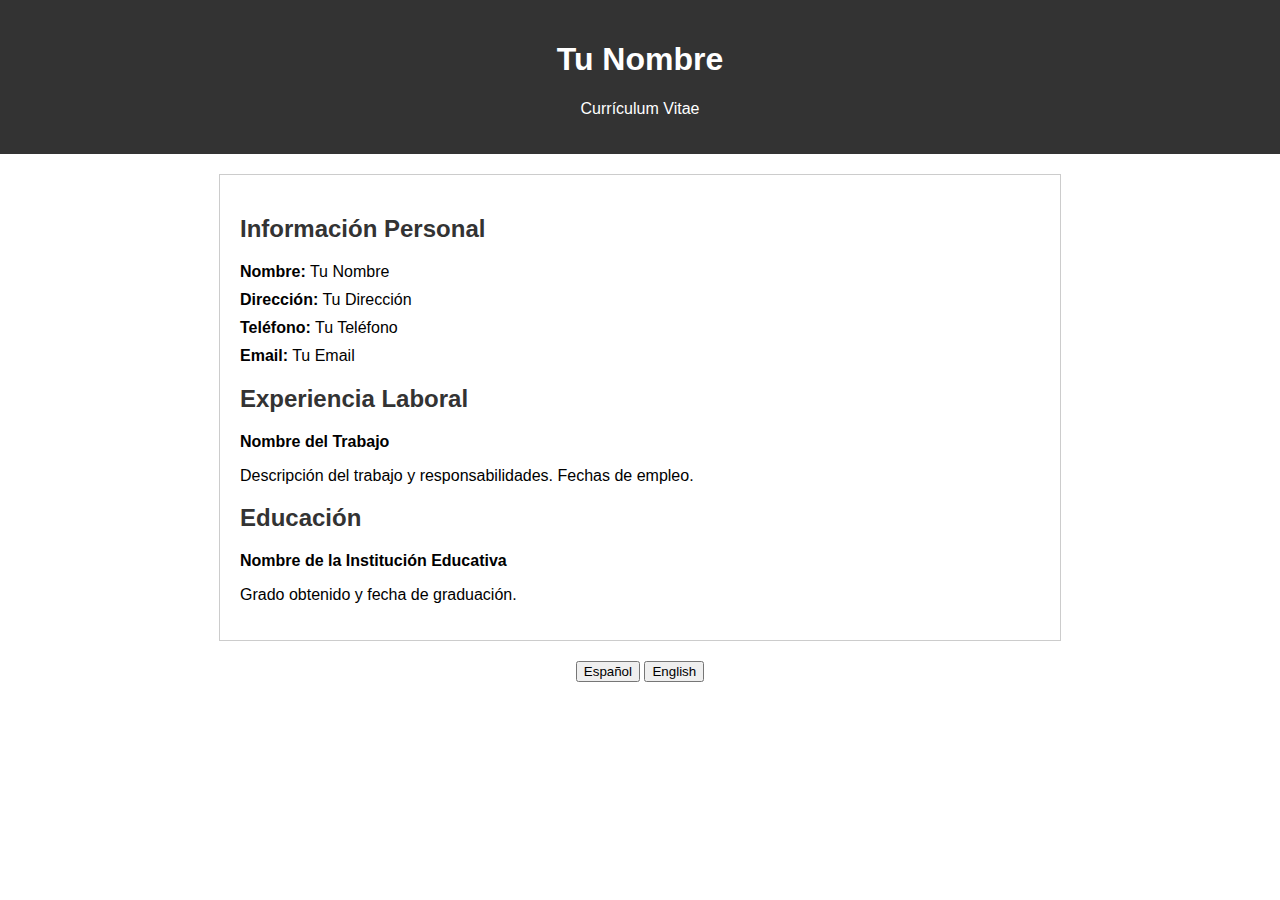
==== index.html @ f9f74536 "Update index.html" ====
<!DOCTYPE html>
<html lang="es">

<head>
  <meta charset="UTF-8">
  <meta name="viewport" content="width=device-width, initial-scale=1.0">
  <title>Tu Nombre - Currículum</title>
  <style>
    body {
      font-family: Arial, sans-serif;
      margin: 0;
      padding: 0;
    }

    header {
      background-color: #333;
      color: #fff;
      text-align: center;
      padding: 20px;
    }

    section {
      max-width: 800px;
      margin: 20px auto;
      padding: 20px;
      border: 1px solid #ccc;
    }

    h2 {
      color: #333;
    }

    ul {
      list-style-type: none;
      padding: 0;
    }

    li {
      margin-bottom: 10px;
    }

    .language-toggle {
      text-align: center;
      margin-top: 20px;
    }

    .english {
      display: none;
    }

    .english h2 {
      color: #333;
    }
  </style>
</head>

<body>

  <header>
    <h1>Tu Nombre</h1>
    <p>Currículum Vitae</p>
  </header>

  <section class="espanol">
    <h2>Información Personal</h2>
    <ul>
      <li><strong>Nombre:</strong> Tu Nombre</li>
      <li><strong>Dirección:</strong> Tu Dirección</li>
      <li><strong>Teléfono:</strong> Tu Teléfono</li>
      <li><strong>Email:</strong> Tu Email</li>
    </ul>

    <h2>Experiencia Laboral</h2>
    <ul>
      <li>
        <strong>Nombre del Trabajo</strong>
        <p>Descripción del trabajo y responsabilidades. Fechas de empleo.</p>
      </li>
      <!-- Agrega más experiencias laborales si es necesario -->
    </ul>

    <h2>Educación</h2>
    <ul>
      <li>
        <strong>Nombre de la Institución Educativa</strong>
        <p>Grado obtenido y fecha de graduación.</p>
      </li>
      <!-- Agrega más experiencias educativas si es necesario -->
    </ul>
  </section>

  <section class="english">
    <h2>Personal Information</h2>
    <ul>
      <li><strong>Name:</strong> Your Name</li>
      <li><strong>Address:</strong> Your Address</li>
      <li><strong>Phone:</strong> Your Phone</li>
      <li><strong>Email:</strong> Your Email</li>
    </ul>

    <h2>Work Experience</h2>
    <ul>
      <li>
        <strong>Job Title</strong>
        <p>Job description and responsibilities. Employment dates.</p>
      </li>
      <!-- Add more work experiences if needed -->
    </ul>

    <h2>Education</h2>
    <ul>
      <li>
        <strong>Educational Institution Name</strong>
        <p>Degree obtained and graduation date.</p>
      </li>
      <!-- Add more educational experiences if needed -->
    </ul>
  </section>

  <div class="language-toggle">
    <button onclick="toggleLanguage('espanol')">Español</button>
    <button onclick="toggleLanguage('english')">English</button>
  </div>

  <script>
    function toggleLanguage(language) {
      if (language === 'espanol') {
        document.querySelector('.espanol').style.display = 'block';
        document.querySelector('.english').style.display = 'none';
      } else {
        document.querySelector('.espanol').style.display = 'none';
        document.querySelector('.english').style.display = 'block';
      }
    }
  </script>

</body>

</html>
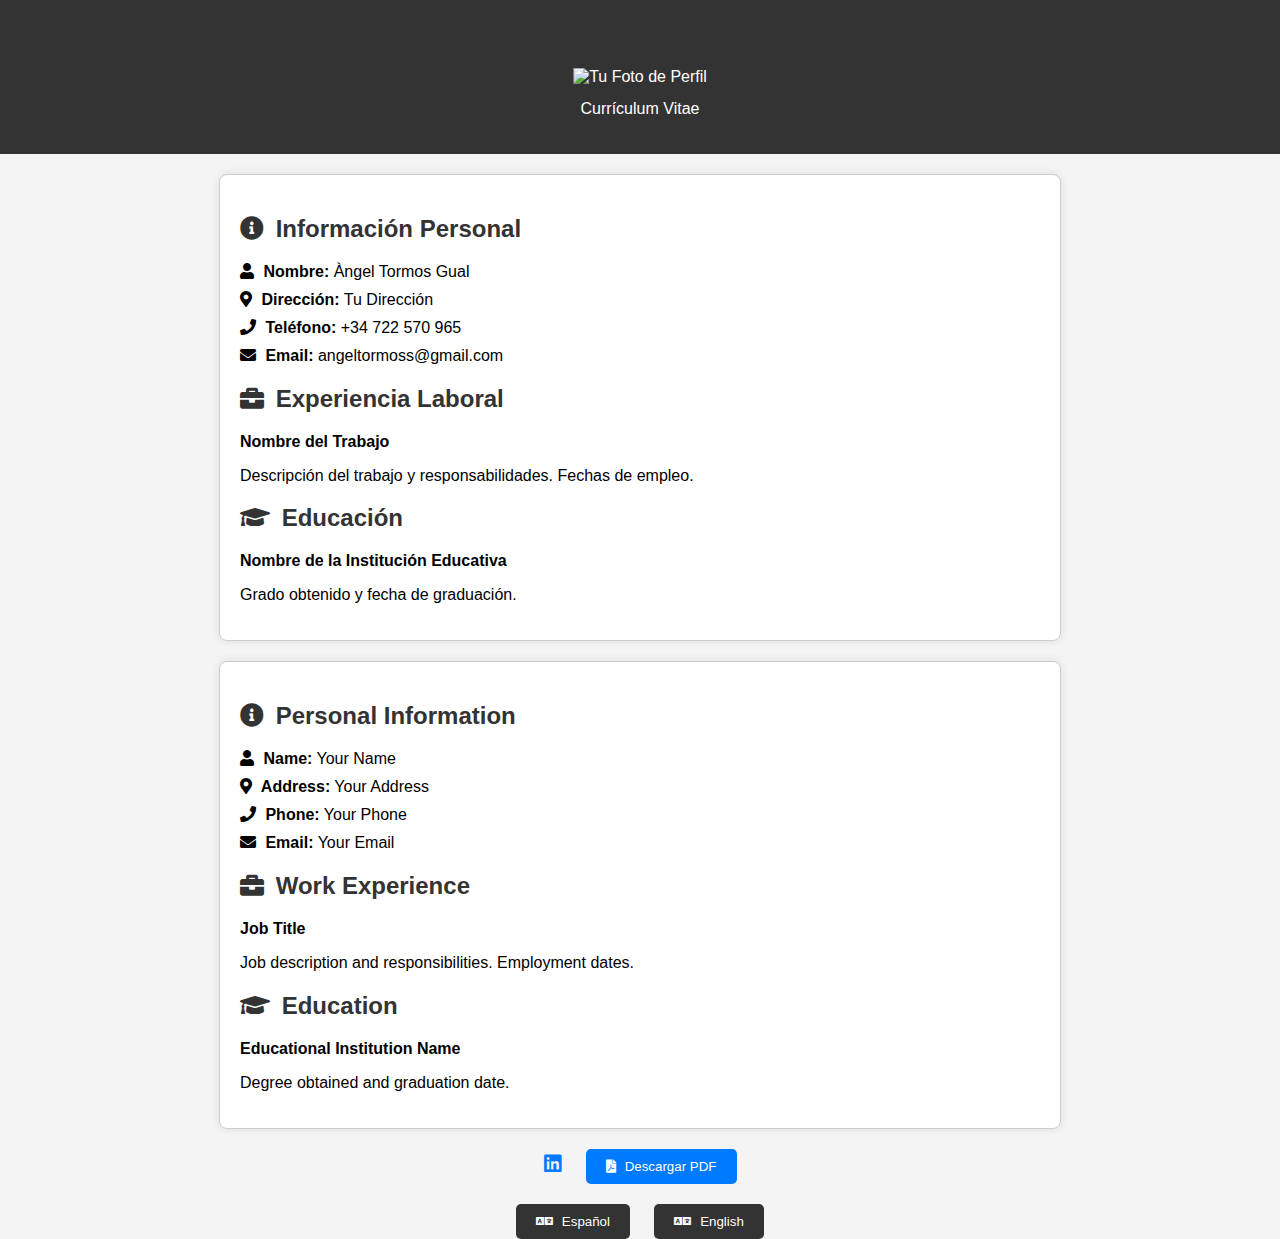
==== commit c140f112: "Update index.html" ====
--- a/index.html
+++ b/index.html
@@ -4,12 +4,14 @@
 <head>
   <meta charset="UTF-8">
   <meta name="viewport" content="width=device-width, initial-scale=1.0">
-  <title>Tu Nombre - Currículum</title>
+  <title>Àngel Tormos - CV</title>
+  <link rel="stylesheet" href="https://cdnjs.cloudflare.com/ajax/libs/font-awesome/5.15.3/css/all.min.css">
   <style>
     body {
-      font-family: Arial, sans-serif;
+      font-family: 'Arial', sans-serif;
       margin: 0;
       padding: 0;
+      background-color: #f4f4f4;
     }
 
     header {
@@ -17,6 +19,16 @@
       color: #fff;
       text-align: center;
       padding: 20px;
+      position: relative;
+    }
+
+    .profile-image {
+      position: absolute;
+      top: 50%;
+      left: 50%;
+      transform: translate(-50%, -50%);
+      border-radius: 50%;
+      max-width: 150px;
     }
 
     section {
@@ -24,9 +36,12 @@
       margin: 20px auto;
       padding: 20px;
       border: 1px solid #ccc;
-    }
-
-    h2 {
+      background-color: #fff;
+      box-shadow: 0 0 10px rgba(0, 0, 0, 0.1);
+      border-radius: 8px;
+    }
+
+    h1, h2 {
       color: #333;
     }
 
@@ -44,12 +59,45 @@
       margin-top: 20px;
     }
 
-    .english {
-      display: none;
-    }
-
-    .english h2 {
-      color: #333;
+    button {
+      background-color: #333;
+      color: #fff;
+      border: none;
+      padding: 10px 20px;
+      cursor: pointer;
+      border-radius: 5px;
+      margin: 0 10px;
+    }
+
+    button:hover {
+      background-color: #555;
+    }
+
+    .social-buttons {
+      text-align: center;
+      margin-top: 20px;
+    }
+
+    .social-buttons a {
+      display: inline-block;
+      margin: 0 10px;
+      color: #007BFF; /* Cambiado a azul para Linkedin */
+      text-decoration: none;
+      font-size: 20px;
+    }
+
+    .pdf-button {
+      background-color: #007BFF;
+    }
+
+    @media screen and (max-width: 600px) {
+      section {
+        padding: 10px;
+      }
+    }
+
+    .fa {
+      margin-right: 5px;
     }
   </style>
 </head>
@@ -57,20 +105,23 @@
 <body>
 
   <header>
-    <h1>Tu Nombre</h1>
+    <h1>Àngel Tormos Gual</h1>
     <p>Currículum Vitae</p>
+    <div class="profile-image">
+      <img src="ruta_de_tu_imagen.jpg" alt="Tu Foto de Perfil">
+    </div>
   </header>
 
   <section class="espanol">
-    <h2>Información Personal</h2>
-    <ul>
-      <li><strong>Nombre:</strong> Tu Nombre</li>
-      <li><strong>Dirección:</strong> Tu Dirección</li>
-      <li><strong>Teléfono:</strong> Tu Teléfono</li>
-      <li><strong>Email:</strong> Tu Email</li>
-    </ul>
-
-    <h2>Experiencia Laboral</h2>
+    <h2><i class="fa fa-info-circle"></i> Información Personal</h2>
+    <ul>
+      <li><strong><i class="fa fa-user"></i> Nombre:</strong> Àngel Tormos Gual</Table></li>
+      <li><strong><i class="fa fa-map-marker-alt"></i> Dirección:</strong> Tu Dirección</li>
+      <li><strong><i class="fa fa-phone"></i> Teléfono:</strong> +34 722 570 965</li>
+      <li><strong><i class="fa fa-envelope"></i> Email:</strong> angeltormoss@gmail.com</li>
+    </ul>
+
+    <h2><i class="fa fa-briefcase"></i> Experiencia Laboral</h2>
     <ul>
       <li>
         <strong>Nombre del Trabajo</strong>
@@ -79,7 +130,7 @@
       <!-- Agrega más experiencias laborales si es necesario -->
     </ul>
 
-    <h2>Educación</h2>
+    <h2><i class="fa fa-graduation-cap"></i> Educación</h2>
     <ul>
       <li>
         <strong>Nombre de la Institución Educativa</strong>
@@ -90,15 +141,15 @@
   </section>
 
   <section class="english">
-    <h2>Personal Information</h2>
-    <ul>
-      <li><strong>Name:</strong> Your Name</li>
-      <li><strong>Address:</strong> Your Address</li>
-      <li><strong>Phone:</strong> Your Phone</li>
-      <li><strong>Email:</strong> Your Email</li>
-    </ul>
-
-    <h2>Work Experience</h2>
+    <h2><i class="fa fa-info-circle"></i> Personal Information</h2>
+    <ul>
+      <li><strong><i class="fa fa-user"></i> Name:</strong> Your Name</li>
+      <li><strong><i class="fa fa-map-marker-alt"></i> Address:</strong> Your Address</li>
+      <li><strong><i class="fa fa-phone"></i> Phone:</strong> Your Phone</li>
+      <li><strong><i class="fa fa-envelope"></i> Email:</strong> Your Email</li>
+    </ul>
+
+    <h2><i class="fa fa-briefcase"></i> Work Experience</h2>
     <ul>
       <li>
         <strong>Job Title</strong>
@@ -107,7 +158,7 @@
       <!-- Add more work experiences if needed -->
     </ul>
 
-    <h2>Education</h2>
+    <h2><i class="fa fa-graduation-cap"></i> Education</h2>
     <ul>
       <li>
         <strong>Educational Institution Name</strong>
@@ -117,11 +168,17 @@
     </ul>
   </section>
 
+  <div class="social-buttons">
+    <a href="https://www.linkedin.com/in/tu_nombre" target="_blank"><i class="fab fa-linkedin"></i></a>
+    <button onclick="downloadPDF()" class="pdf-button"><i class="fa fa-file-pdf"></i> Descargar PDF</button>
+  </div>
+
   <div class="language-toggle">
-    <button onclick="toggleLanguage('espanol')">Español</button>
-    <button onclick="toggleLanguage('english')">English</button>
+    <button onclick="toggleLanguage('espanol')"><i class="fa fa-language"></i> Español</button>
+    <button onclick="toggleLanguage('english')"><i class="fa fa-language"></i> English</button>
   </div>
 
+  <script src="https://cdnjs.cloudflare.com/ajax/libs/jspdf/2.4.0/jspdf.umd.min.js"></script>
   <script>
     function toggleLanguage(language) {
       if (language === 'espanol') {
@@ -132,6 +189,12 @@
         document.querySelector('.english').style.display = 'block';
       }
     }
+
+    function downloadPDF() {
+      const pdf = new jsPDF();
+      pdf.text(20, 20, document.querySelector('html').outerHTML);
+      pdf.save('TuNombre_Curriculum.pdf');
+    }
   </script>
 
 </body>
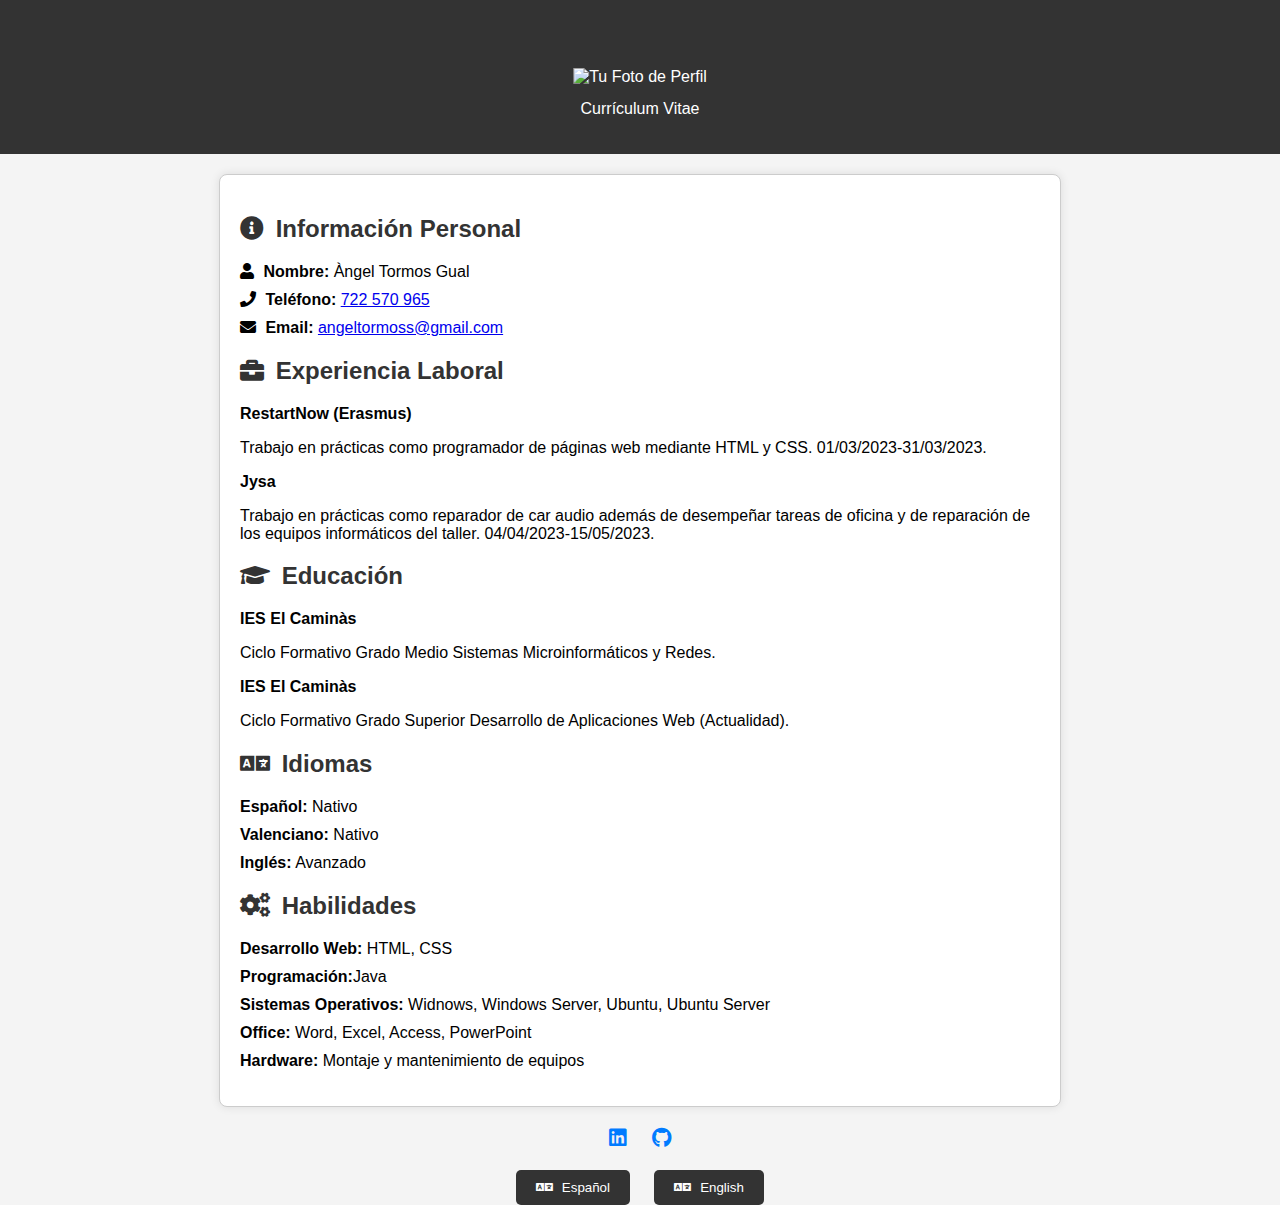
==== commit cd1a1899: "Update index.html" ====
--- a/index.html
+++ b/index.html
@@ -90,6 +90,10 @@
       background-color: #007BFF;
     }
 
+    .github-button {
+      background-color: #333;
+    }
+
     @media screen and (max-width: 600px) {
       section {
         padding: 10px;
@@ -115,47 +119,71 @@
   <section class="espanol">
     <h2><i class="fa fa-info-circle"></i> Información Personal</h2>
     <ul>
-      <li><strong><i class="fa fa-user"></i> Nombre:</strong> Àngel Tormos Gual</Table></li>
-      <li><strong><i class="fa fa-map-marker-alt"></i> Dirección:</strong> Tu Dirección</li>
-      <li><strong><i class="fa fa-phone"></i> Teléfono:</strong> +34 722 570 965</li>
-      <li><strong><i class="fa fa-envelope"></i> Email:</strong> angeltormoss@gmail.com</li>
+      <li><strong><i class="fa fa-user"></i> Nombre:</strong> Àngel Tormos Gual</li>
+      <li><strong><i class="fa fa-phone"></i> Teléfono:</strong> <a href="tel:+34722570965">722 570 965</a></li>
+      <li><strong><i class="fa fa-envelope"></i> Email:</strong> <a href="mailto:angeltormoss@gmail.com?subject=&body=" target="_blank">angeltormoss@gmail.com</a></li>
     </ul>
 
     <h2><i class="fa fa-briefcase"></i> Experiencia Laboral</h2>
     <ul>
       <li>
-        <strong>Nombre del Trabajo</strong>
-        <p>Descripción del trabajo y responsabilidades. Fechas de empleo.</p>
-      </li>
-      <!-- Agrega más experiencias laborales si es necesario -->
+        <strong>RestartNow (Erasmus)</strong>
+        <p>Trabajo en prácticas como programador de páginas web mediante HTML y CSS. 01/03/2023-31/03/2023.</p>
+      </li>
+      <li>
+        <strong>Jysa</strong>
+        <p>Trabajo en prácticas como reparador de car audio además de desempeñar tareas de oficina y de reparación de los equipos informáticos del taller. 04/04/2023-15/05/2023.</p>
+      </li>
     </ul>
 
     <h2><i class="fa fa-graduation-cap"></i> Educación</h2>
     <ul>
       <li>
-        <strong>Nombre de la Institución Educativa</strong>
-        <p>Grado obtenido y fecha de graduación.</p>
-      </li>
-      <!-- Agrega más experiencias educativas si es necesario -->
-    </ul>
+        <strong>IES El Caminàs</strong>
+        <p>Ciclo Formativo Grado Medio Sistemas Microinformáticos y Redes.</p>
+      </li>
+      <li>
+        <strong>IES El Caminàs</strong>
+        <p>Ciclo Formativo Grado Superior Desarrollo de Aplicaciones Web (Actualidad).</p>
+      </li>
+    </ul>
+
+    <h2><i class="fa fa-language"></i> Idiomas</h2>
+    <ul>
+      <li><strong>Español:</strong> Nativo</li>
+      <li><strong>Valenciano:</strong> Nativo</li>
+      <li><strong>Inglés:</strong> Avanzado</li>
+    </ul>
+
+    <h2><i class="fa fa-cogs"></i> Habilidades</h2>
+    <ul>
+      <li><strong>Desarrollo Web:</strong> HTML, CSS</li>
+      <li><strong>Programación:</strong>Java</li>
+      <li><strong>Sistemas Operativos:</strong> Widnows, Windows Server, Ubuntu, Ubuntu Server</li>
+      <li><strong>Office:</strong> Word, Excel, Access, PowerPoint</li>
+      <li><strong>Hardware:</strong> Montaje y mantenimiento de equipos</li>
+    </ul>
+
   </section>
 
-  <section class="english">
+  <section class="english" style="display: none;">
     <h2><i class="fa fa-info-circle"></i> Personal Information</h2>
     <ul>
-      <li><strong><i class="fa fa-user"></i> Name:</strong> Your Name</li>
-      <li><strong><i class="fa fa-map-marker-alt"></i> Address:</strong> Your Address</li>
-      <li><strong><i class="fa fa-phone"></i> Phone:</strong> Your Phone</li>
-      <li><strong><i class="fa fa-envelope"></i> Email:</strong> Your Email</li>
+      <li><strong><i class="fa fa-user"></i> Name:</strong> Àngel Tormos Gual</li>
+      <li><strong><i class="fa fa-phone"></i> Phone:</strong> <a href="tel:+34722570965">722 570 965</a></li>
+      <li><strong><i class="fa fa-envelope"></i> Email:</strong> <a href="mailto:angeltormoss@gmail.com?subject=&body=" target="_blank">angeltormoss@gmail.com</a></li>
     </ul>
 
     <h2><i class="fa fa-briefcase"></i> Work Experience</h2>
     <ul>
       <li>
-        <strong>Job Title</strong>
-        <p>Job description and responsibilities. Employment dates.</p>
-      </li>
-      <!-- Add more work experiences if needed -->
+        <strong>RestartNow (Erasmus)</strong>
+        <p>Internship as a web developer using HTML and CSS. 01/03/2023-31/03/2023.</p>
+      </li>
+      <li>
+        <strong>Jysa</strong>
+        <p>Internship as a car audio repairer in addition to performing office and repair work on the workshop's computer equipment. 04/04/2023-15/05/2023.</p>
+      </li>
     </ul>
 
     <h2><i class="fa fa-graduation-cap"></i> Education</h2>
@@ -166,12 +194,31 @@
       </li>
       <!-- Add more educational experiences if needed -->
     </ul>
+
+    <h2><i class="fa fa-language"></i> Languages</h2>
+    <ul>
+      <li><strong>Spanish:</strong> Native</li>
+      <li><strong>Valencian:</strong> Native</li>
+      <li><strong>English:</strong> Advanced</li>
+    </ul>
+
+    <h2><i class="fa fa-cogs"></i> Skills</h2>
+    <ul>
+        <li><strong>Web Development:</strong> HTML, CSS</li>
+        <li><strong>Programming:</strong> Java</li>
+        <li><strong>Operating Systems:</strong> Windows, Windows Server, Ubuntu, Ubuntu Server</li>
+        <li><strong>Office:</strong> Word, Excel, Access, PowerPoint</li>
+        <li><strong>Hardware:</strong> Assembly and maintenance of equipment</li>
+    </ul>
+
   </section>
 
   <div class="social-buttons">
-    <a href="https://www.linkedin.com/in/tu_nombre" target="_blank"><i class="fab fa-linkedin"></i></a>
-    <button onclick="downloadPDF()" class="pdf-button"><i class="fa fa-file-pdf"></i> Descargar PDF</button>
+    <a href="https://www.linkedin.com/public-profile/settings?trk=d_flagship3_profile_self_view_public_profile" target="_blank"><i class="fab fa-linkedin"></i></a>
+    <a href="https://github.com/TormosAngel" target="_blank"><i class="fab fa-github"></i></a>
   </div>
+
+
 
   <div class="language-toggle">
     <button onclick="toggleLanguage('espanol')"><i class="fa fa-language"></i> Español</button>
@@ -189,12 +236,6 @@
         document.querySelector('.english').style.display = 'block';
       }
     }
-
-    function downloadPDF() {
-      const pdf = new jsPDF();
-      pdf.text(20, 20, document.querySelector('html').outerHTML);
-      pdf.save('TuNombre_Curriculum.pdf');
-    }
   </script>
 
 </body>
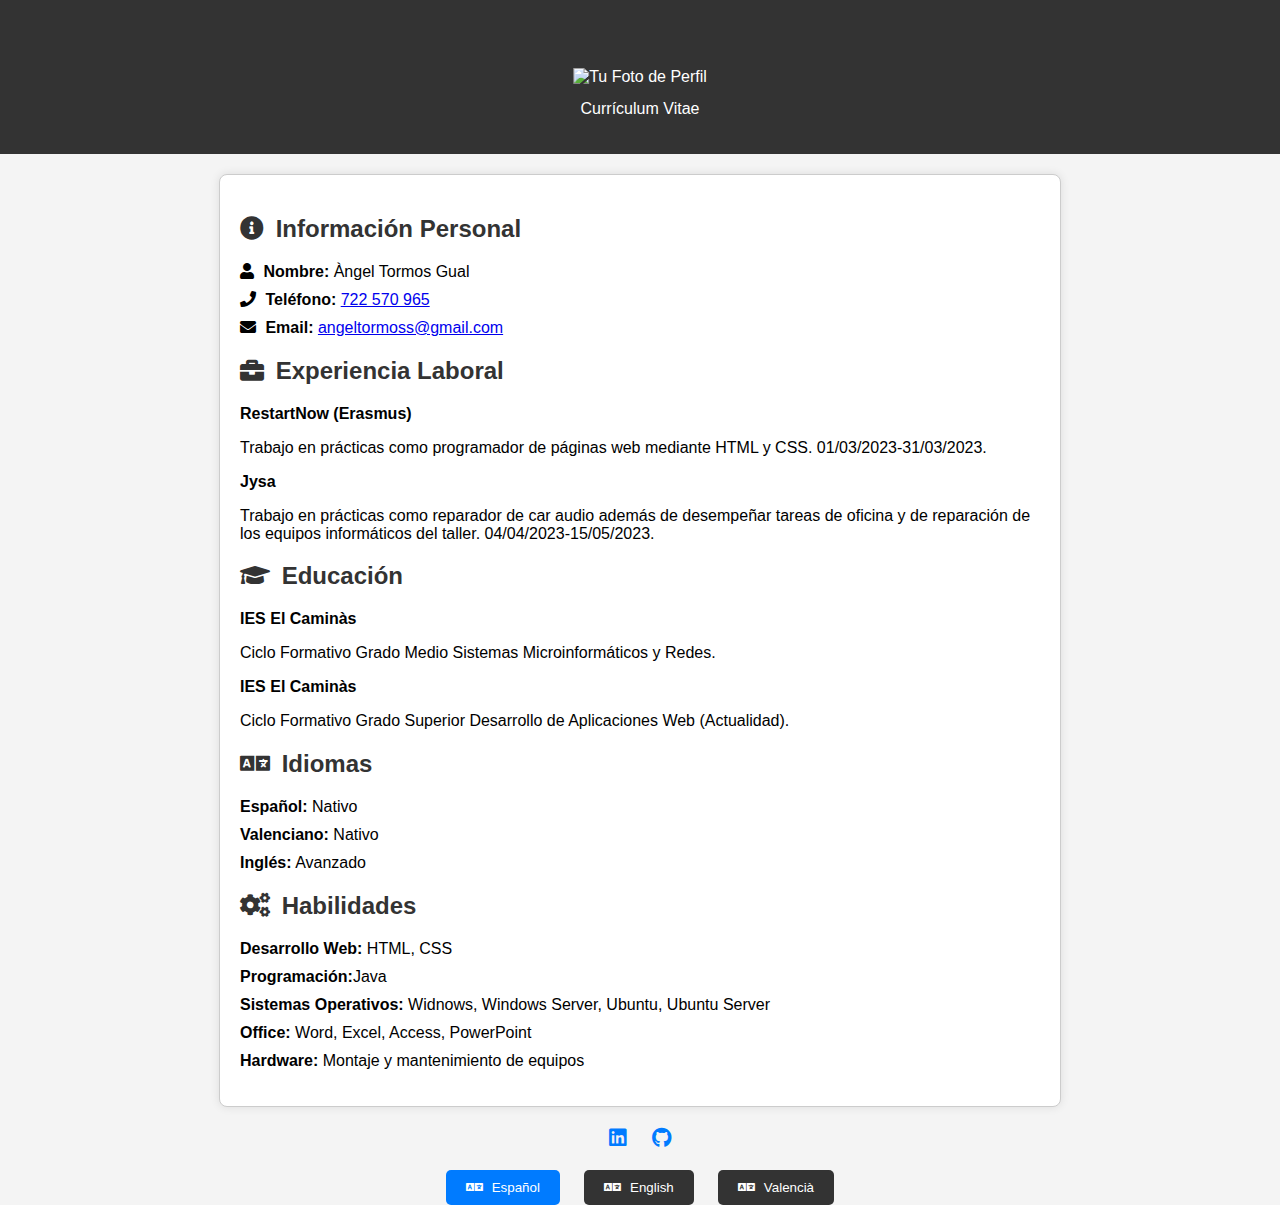
==== commit 0cbce586: "Update index.html" ====
--- a/index.html
+++ b/index.html
@@ -69,6 +69,11 @@
       margin: 0 10px;
     }
 
+    .active-button {
+      background-color: #007BFF;
+      color: #fff;
+    }
+
     button:hover {
       background-color: #555;
     }
@@ -81,13 +86,9 @@
     .social-buttons a {
       display: inline-block;
       margin: 0 10px;
-      color: #007BFF; /* Cambiado a azul para Linkedin */
+      color: #007BFF;
       text-decoration: none;
       font-size: 20px;
-    }
-
-    .pdf-button {
-      background-color: #007BFF;
     }
 
     .github-button {
@@ -189,10 +190,13 @@
     <h2><i class="fa fa-graduation-cap"></i> Education</h2>
     <ul>
       <li>
-        <strong>Educational Institution Name</strong>
-        <p>Degree obtained and graduation date.</p>
-      </li>
-      <!-- Add more educational experiences if needed -->
+        <strong>IES El Caminàs</strong>
+        <p>Vocational Training Middle Grade in Microcomputer Systems and Networks.</p>
+      </li>
+      <li>
+        <strong>IES El Caminàs</strong>
+        <p>Vocational Training Higher Grade in Web Application Development (Current).</p>
+      </li>
     </ul>
 
     <h2><i class="fa fa-language"></i> Languages</h2>
@@ -213,30 +217,87 @@
 
   </section>
 
+    <section class="valencià" style="display: none;">
+    <h2><i class="fa fa-info-circle"></i> Personal Information</h2>
+    <ul>
+      <li><strong><i class="fa fa-user"></i> Name:</strong> Àngel Tormos Gual</li>
+      <li><strong><i class="fa fa-phone"></i> Phone:</strong> <a href="tel:+34722570965">722 570 965</a></li>
+      <li><strong><i class="fa fa-envelope"></i> Email:</strong> <a href="mailto:angeltormoss@gmail.com?subject=&body=" target="_blank">angeltormoss@gmail.com</a></li>
+    </ul>
+
+    <h2><i class="fa fa-briefcase"></i> Work Experience</h2>
+    <ul>
+      <li>
+        <strong>RestartNow (Erasmus)</strong>
+        <p>Internship as a web developer using HTML and CSS. 01/03/2023-31/03/2023.</p>
+      </li>
+      <li>
+        <strong>Jysa</strong>
+        <p>Internship as a car audio repairer in addition to performing office and repair work on the workshop's computer equipment. 04/04/2023-15/05/2023.</p>
+      </li>
+    </ul>
+
+    <h2><i class="fa fa-graduation-cap"></i> Education</h2>
+    <ul>
+      <li>
+        <strong>IES El Caminàs</strong>
+        <p>Vocational Training Middle Grade in Microcomputer Systems and Networks.</p>
+      </li>
+      <li>
+        <strong>IES El Caminàs</strong>
+        <p>Vocational Training Higher Grade in Web Application Development (Current).</p>
+      </li>
+    </ul>
+
+    <h2><i class="fa fa-language"></i> Languages</h2>
+    <ul>
+      <li><strong>Spanish:</strong> Native</li>
+      <li><strong>Valencian:</strong> Native</li>
+      <li><strong>English:</strong> Advanced</li>
+    </ul>
+
+    <h2><i class="fa fa-cogs"></i> Skills</h2>
+    <ul>
+        <li><strong>Web Development:</strong> HTML, CSS</li>
+        <li><strong>Programming:</strong> Java</li>
+        <li><strong>Operating Systems:</strong> Windows, Windows Server, Ubuntu, Ubuntu Server</li>
+        <li><strong>Office:</strong> Word, Excel, Access, PowerPoint</li>
+        <li><strong>Hardware:</strong> Assembly and maintenance of equipment</li>
+    </ul>
+
+  </section>
+
+  
+
   <div class="social-buttons">
     <a href="https://www.linkedin.com/public-profile/settings?trk=d_flagship3_profile_self_view_public_profile" target="_blank"><i class="fab fa-linkedin"></i></a>
     <a href="https://github.com/TormosAngel" target="_blank"><i class="fab fa-github"></i></a>
   </div>
 
-
-
   <div class="language-toggle">
-    <button onclick="toggleLanguage('espanol')"><i class="fa fa-language"></i> Español</button>
-    <button onclick="toggleLanguage('english')"><i class="fa fa-language"></i> English</button>
+    <button class="espanol-button active-button" onclick="toggleLanguage('espanol')"><i class="fa fa-language"></i> Español</button>
+    <button class="english-button" onclick="toggleLanguage('english')"><i class="fa fa-language"></i> English</button>
+    <button class="valencià-button" onclick="toggleLanguage('english')"><i class="fa fa-language"></i> Valencià</button>
   </div>
 
-  <script src="https://cdnjs.cloudflare.com/ajax/libs/jspdf/2.4.0/jspdf.umd.min.js"></script>
-  <script>
-    function toggleLanguage(language) {
-      if (language === 'espanol') {
-        document.querySelector('.espanol').style.display = 'block';
-        document.querySelector('.english').style.display = 'none';
-      } else {
-        document.querySelector('.espanol').style.display = 'none';
-        document.querySelector('.english').style.display = 'block';
-      }
-    }
-  </script>
+<script>
+  function toggleLanguage(language) {
+    if (language === 'espanol') {
+      document.querySelector('.espanol').style.display = 'block';
+      document.querySelector('.english').style.display = 'none';
+      document.querySelector('.valenciano').style.display = 'none';
+    } else if (language === 'english') {
+      document.querySelector('.espanol').style.display = 'none';
+      document.querySelector('.english').style.display = 'block';
+      document.querySelector('.valenciano').style.display = 'none';
+    } else {
+      document.querySelector('.espanol').style.display = 'none';
+      document.querySelector('.english').style.display = 'none';
+      document.querySelector('.valenciano').style.display = 'block';
+    }
+  }
+</script>
+
 
 </body>
 
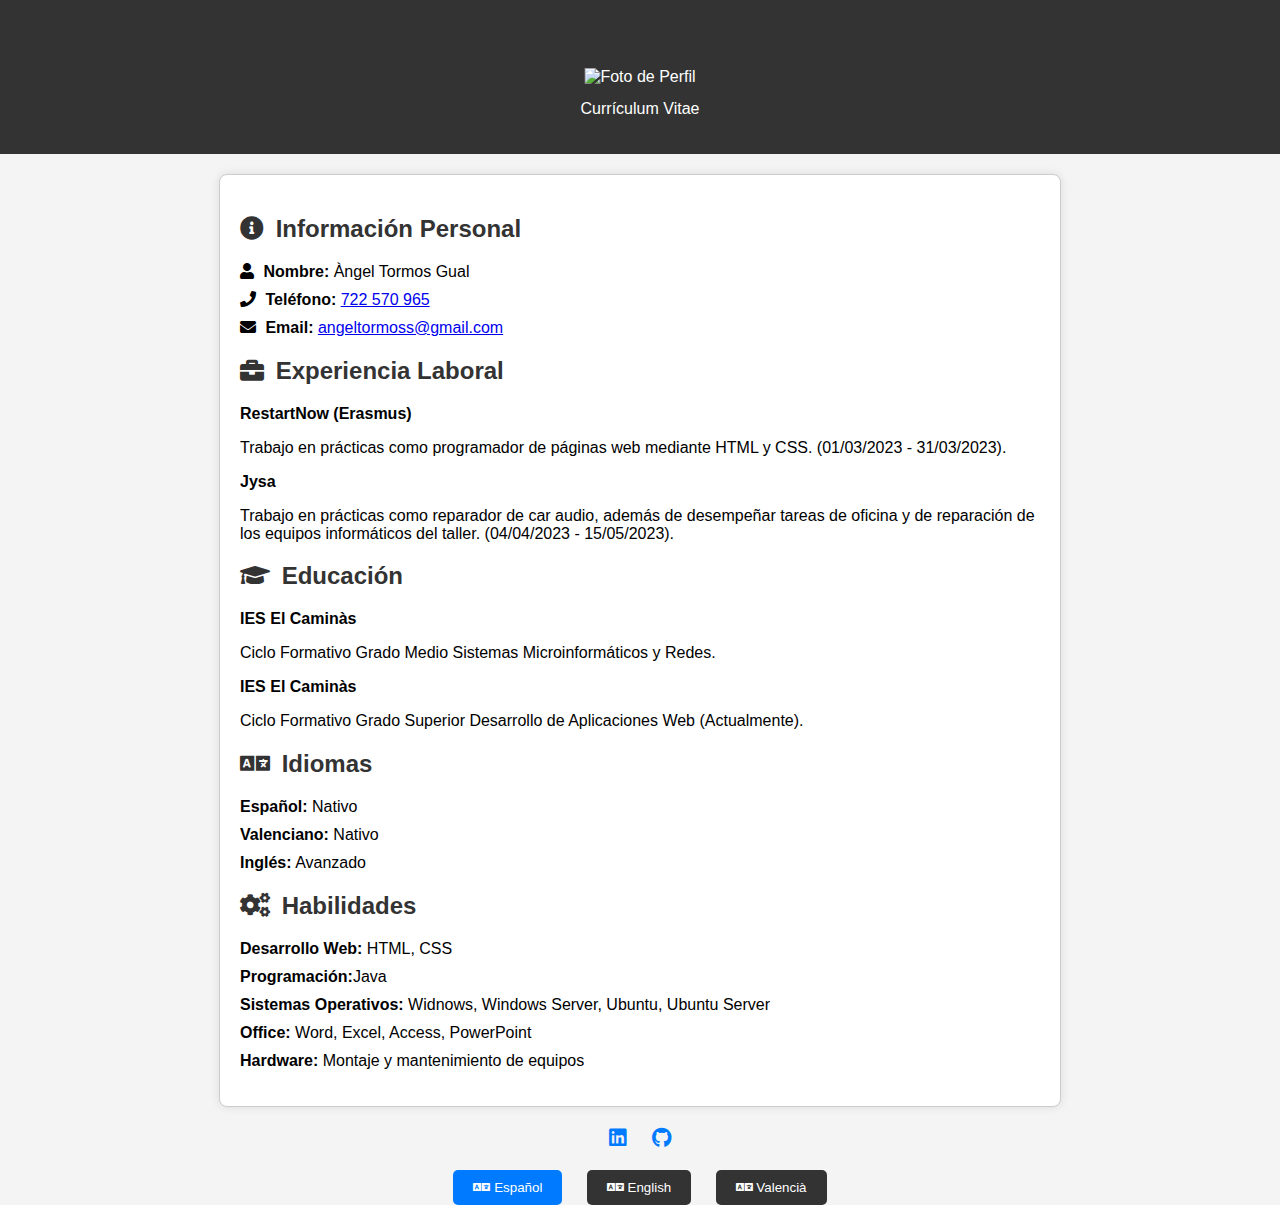
==== commit 0be04d4c: "Update index.html" ====
--- a/index.html
+++ b/index.html
@@ -2,11 +2,13 @@
 <html lang="es">
 
 <head>
-  <meta charset="UTF-8">
-  <meta name="viewport" content="width=device-width, initial-scale=1.0">
-  <title>Àngel Tormos - CV</title>
-  <link rel="stylesheet" href="https://cdnjs.cloudflare.com/ajax/libs/font-awesome/5.15.3/css/all.min.css">
-  <style>
+    <meta charset="UTF-8">
+    <meta name="viewport" content="width=device-width, initial-scale=1.0">
+    <title>Àngel Tormos - CV</title>
+    <link rel="stylesheet" href="https://cdnjs.cloudflare.com/ajax/libs/font-awesome/5.15.3/css/all.min.css">
+    <link rel="icon" href="favicon.png" type="image/x-icon">
+    <link rel="shortcut icon" href="favicon.png" type="image/x-icon">
+    <style>
     body {
       font-family: 'Arial', sans-serif;
       margin: 0;
@@ -113,7 +115,7 @@
     <h1>Àngel Tormos Gual</h1>
     <p>Currículum Vitae</p>
     <div class="profile-image">
-      <img src="ruta_de_tu_imagen.jpg" alt="Tu Foto de Perfil">
+      <img src="ruta_de_tu_imagen.jpg" alt="Foto de Perfil">
     </div>
   </header>
 
@@ -129,11 +131,11 @@
     <ul>
       <li>
         <strong>RestartNow (Erasmus)</strong>
-        <p>Trabajo en prácticas como programador de páginas web mediante HTML y CSS. 01/03/2023-31/03/2023.</p>
+        <p>Trabajo en prácticas como programador de páginas web mediante HTML y CSS. (01/03/2023 - 31/03/2023).</p>
       </li>
       <li>
         <strong>Jysa</strong>
-        <p>Trabajo en prácticas como reparador de car audio además de desempeñar tareas de oficina y de reparación de los equipos informáticos del taller. 04/04/2023-15/05/2023.</p>
+        <p>Trabajo en prácticas como reparador de car audio, además de desempeñar tareas de oficina y de reparación de los equipos informáticos del taller. (04/04/2023 - 15/05/2023).</p>
       </li>
     </ul>
 
@@ -145,7 +147,7 @@
       </li>
       <li>
         <strong>IES El Caminàs</strong>
-        <p>Ciclo Formativo Grado Superior Desarrollo de Aplicaciones Web (Actualidad).</p>
+        <p>Ciclo Formativo Grado Superior Desarrollo de Aplicaciones Web (Actualmente).</p>
       </li>
     </ul>
 
@@ -179,11 +181,11 @@
     <ul>
       <li>
         <strong>RestartNow (Erasmus)</strong>
-        <p>Internship as a web developer using HTML and CSS. 01/03/2023-31/03/2023.</p>
+        <p>Internship as a web developer using HTML and CSS. (01/03/2023 - 31/03/2023).</p>
       </li>
       <li>
         <strong>Jysa</strong>
-        <p>Internship as a car audio repairer in addition to performing office and repair work on the workshop's computer equipment. 04/04/2023-15/05/2023.</p>
+        <p>Internship as a car audio repairer, in addition to performing office and repair work on the workshop's computer equipment. (04/04/2023 - 15/05/2023).</p>
       </li>
     </ul>
 
@@ -195,7 +197,7 @@
       </li>
       <li>
         <strong>IES El Caminàs</strong>
-        <p>Vocational Training Higher Grade in Web Application Development (Current).</p>
+        <p>Vocational Training Higher Grade in Web Application Development (Currently).</p>
       </li>
     </ul>
 
@@ -217,86 +219,102 @@
 
   </section>
 
-    <section class="valencià" style="display: none;">
-    <h2><i class="fa fa-info-circle"></i> Personal Information</h2>
-    <ul>
-      <li><strong><i class="fa fa-user"></i> Name:</strong> Àngel Tormos Gual</li>
-      <li><strong><i class="fa fa-phone"></i> Phone:</strong> <a href="tel:+34722570965">722 570 965</a></li>
-      <li><strong><i class="fa fa-envelope"></i> Email:</strong> <a href="mailto:angeltormoss@gmail.com?subject=&body=" target="_blank">angeltormoss@gmail.com</a></li>
-    </ul>
-
-    <h2><i class="fa fa-briefcase"></i> Work Experience</h2>
-    <ul>
-      <li>
-        <strong>RestartNow (Erasmus)</strong>
-        <p>Internship as a web developer using HTML and CSS. 01/03/2023-31/03/2023.</p>
-      </li>
-      <li>
-        <strong>Jysa</strong>
-        <p>Internship as a car audio repairer in addition to performing office and repair work on the workshop's computer equipment. 04/04/2023-15/05/2023.</p>
-      </li>
-    </ul>
-
-    <h2><i class="fa fa-graduation-cap"></i> Education</h2>
-    <ul>
-      <li>
-        <strong>IES El Caminàs</strong>
-        <p>Vocational Training Middle Grade in Microcomputer Systems and Networks.</p>
-      </li>
-      <li>
-        <strong>IES El Caminàs</strong>
-        <p>Vocational Training Higher Grade in Web Application Development (Current).</p>
-      </li>
-    </ul>
-
-    <h2><i class="fa fa-language"></i> Languages</h2>
-    <ul>
-      <li><strong>Spanish:</strong> Native</li>
-      <li><strong>Valencian:</strong> Native</li>
-      <li><strong>English:</strong> Advanced</li>
-    </ul>
-
-    <h2><i class="fa fa-cogs"></i> Skills</h2>
-    <ul>
-        <li><strong>Web Development:</strong> HTML, CSS</li>
-        <li><strong>Programming:</strong> Java</li>
-        <li><strong>Operating Systems:</strong> Windows, Windows Server, Ubuntu, Ubuntu Server</li>
-        <li><strong>Office:</strong> Word, Excel, Access, PowerPoint</li>
-        <li><strong>Hardware:</strong> Assembly and maintenance of equipment</li>
-    </ul>
+    <section class="valenciano" style="display: none;">
+        <h2><i class="fa fa-info-circle"></i> Informació Personal</h2>
+        <ul>
+          <li><strong><i class="fa fa-user"></i> Nom:</strong> Àngel Tormos Gual</li>
+          <li><strong><i class="fa fa-phone"></i> Telèfon:</strong> <a href="tel:+34722570965">722 570 965</a></li>
+          <li><strong><i class="fa fa-envelope"></i> Correu electrònic:</strong> <a href="mailto:angeltormoss@gmail.com?subject=&body=" target="_blank">angeltormoss@gmail.com</a></li>
+        </ul>
+        
+        <h2><i class="fa fa-briefcase"></i> Experiència Laboral</h2>
+        <ul>
+          <li>
+            <strong>RestartNow (Erasmus)</strong>
+            <p>Pràctiques com a desenvolupador web utilitzant HTML i CSS. (01/03/2023 - 31/03/2023).</p>
+          </li>
+          <li>
+            <strong>Jysa</strong>
+            <p>Pràctiques com a reparador d'àudio per a cotxes, a més de realitzar tasques d'oficina i reparació d'equips informàtics del taller. (04/04/2023 - 15/05/2023).</p>
+          </li>
+        </ul>
+        
+        <h2><i class="fa fa-graduation-cap"></i> Educació</h2>
+        <ul>
+          <li>
+            <strong>IES El Caminàs</strong>
+            <p>Cicle Formatiu de Grau Mitjà en Sistemes Microinformàtics i Xarxes.</p>
+          </li>
+          <li>
+            <strong>IES El Caminàs</strong>
+            <p>Cicle Formatiu de Grau Superior en Desenvolupament d'Aplicacions Web (Actualment).</p>
+          </li>
+        </ul>
+        
+        <h2><i class="fa fa-language"></i> Idiomes</h2>
+        <ul>
+          <li><strong>Castellà:</strong> Natiu</li>
+          <li><strong>Valencià:</strong> Natiu</li>
+          <li><strong>Anglès:</strong> Avançat</li>
+        </ul>
+        
+        <h2><i class="fa fa-cogs"></i> Habilitats</h2>
+        <ul>
+            <li><strong>Desenvolupament web:</strong> HTML, CSS</li>
+            <li><strong>Programació:</strong> Java</li>
+            <li><strong>Sistemes Operatius:</strong> Windows, Windows Server, Ubuntu, Ubuntu Server</li>
+            <li><strong>Office:</strong> Word, Excel, Access, PowerPoint</li>
+            <li><strong>Hardware:</strong> Muntatge i manteniment d'equips</li>
+        </ul>
 
   </section>
 
   
-
   <div class="social-buttons">
     <a href="https://www.linkedin.com/public-profile/settings?trk=d_flagship3_profile_self_view_public_profile" target="_blank"><i class="fab fa-linkedin"></i></a>
     <a href="https://github.com/TormosAngel" target="_blank"><i class="fab fa-github"></i></a>
   </div>
 
   <div class="language-toggle">
-    <button class="espanol-button active-button" onclick="toggleLanguage('espanol')"><i class="fa fa-language"></i> Español</button>
-    <button class="english-button" onclick="toggleLanguage('english')"><i class="fa fa-language"></i> English</button>
-    <button class="valencià-button" onclick="toggleLanguage('english')"><i class="fa fa-language"></i> Valencià</button>
+    <button class="espanol-button active-button" onclick="toggleLanguage('espanol')"><i class="fas fa-language"></i> Español</button>
+    <button class="english-button" onclick="toggleLanguage('english')"><i class="fas fa-language"></i> English</button>
+    <button class="valenciano-button" onclick="toggleLanguage('valenciano')"><i class="fas fa-language"></i> Valencià</button>
   </div>
 
-<script>
-  function toggleLanguage(language) {
-    if (language === 'espanol') {
-      document.querySelector('.espanol').style.display = 'block';
-      document.querySelector('.english').style.display = 'none';
-      document.querySelector('.valenciano').style.display = 'none';
-    } else if (language === 'english') {
-      document.querySelector('.espanol').style.display = 'none';
-      document.querySelector('.english').style.display = 'block';
-      document.querySelector('.valenciano').style.display = 'none';
-    } else {
-      document.querySelector('.espanol').style.display = 'none';
-      document.querySelector('.english').style.display = 'none';
-      document.querySelector('.valenciano').style.display = 'block';
-    }
-  }
-</script>
+  <script>
+    function toggleLanguage(language) {
+      const espanolSection = document.querySelector('.espanol');
+      const englishSection = document.querySelector('.english');
+      const valencianoSection = document.querySelector('.valenciano');
+
+      const espanolButton = document.querySelector('.espanol-button');
+      const englishButton = document.querySelector('.english-button');
+      const valencianoButton = document.querySelector('.valenciano-button');
+
+      if (language === 'espanol') {
+        espanolSection.style.display = 'block';
+        englishSection.style.display = 'none';
+        valencianoSection.style.display = 'none';
+        espanolButton.classList.add('active-button');
+        englishButton.classList.remove('active-button');
+        valencianoButton.classList.remove('active-button');
+      } else if (language === 'english') {
+        espanolSection.style.display = 'none';
+        englishSection.style.display = 'block';
+        valencianoSection.style.display = 'none';
+        espanolButton.classList.remove('active-button');
+        englishButton.classList.add('active-button');
+        valencianoButton.classList.remove('active-button');
+      } else if (language === 'valenciano') {
+        espanolSection.style.display = 'none';
+        englishSection.style.display = 'none';
+        valencianoSection.style.display = 'block';
+        espanolButton.classList.remove('active-button');
+        englishButton.classList.remove('active-button');
+        valencianoButton.classList.add('active-button');
+      }
+    }
+  </script>
 
 
 </body>
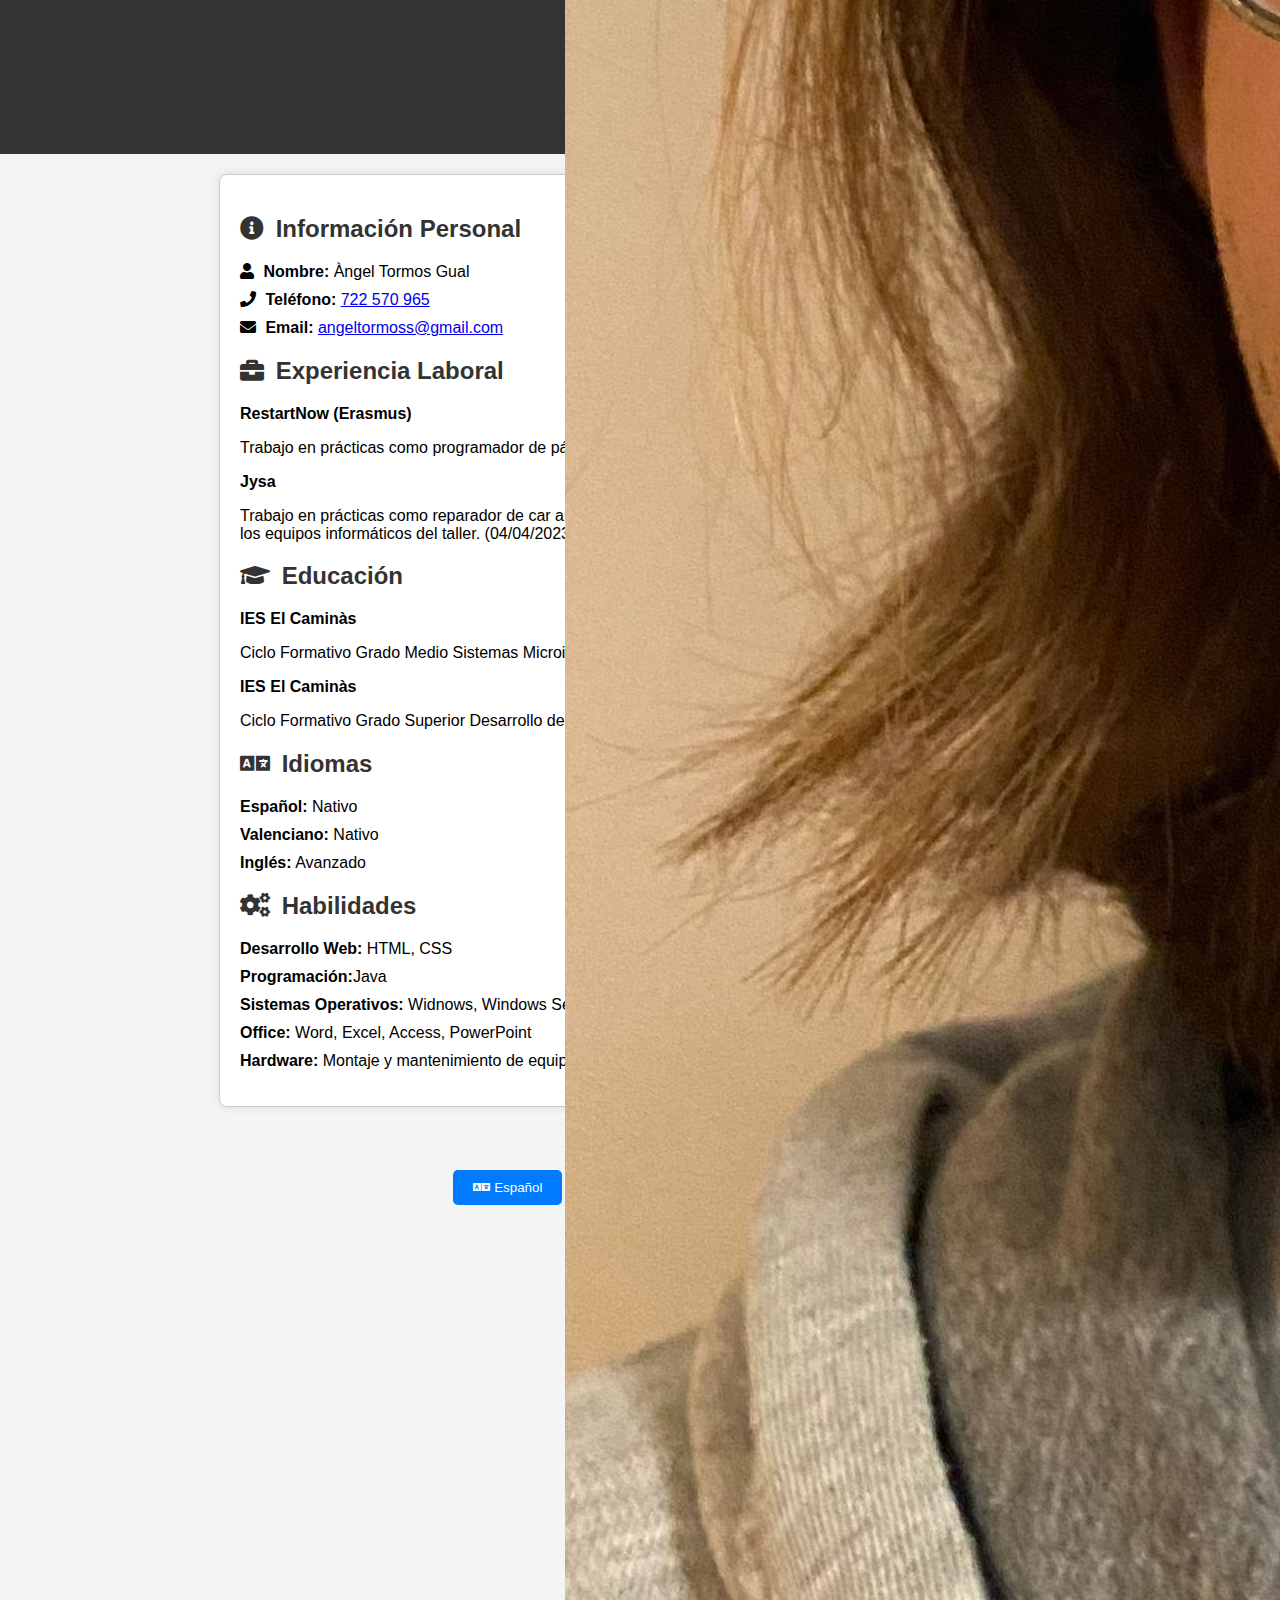
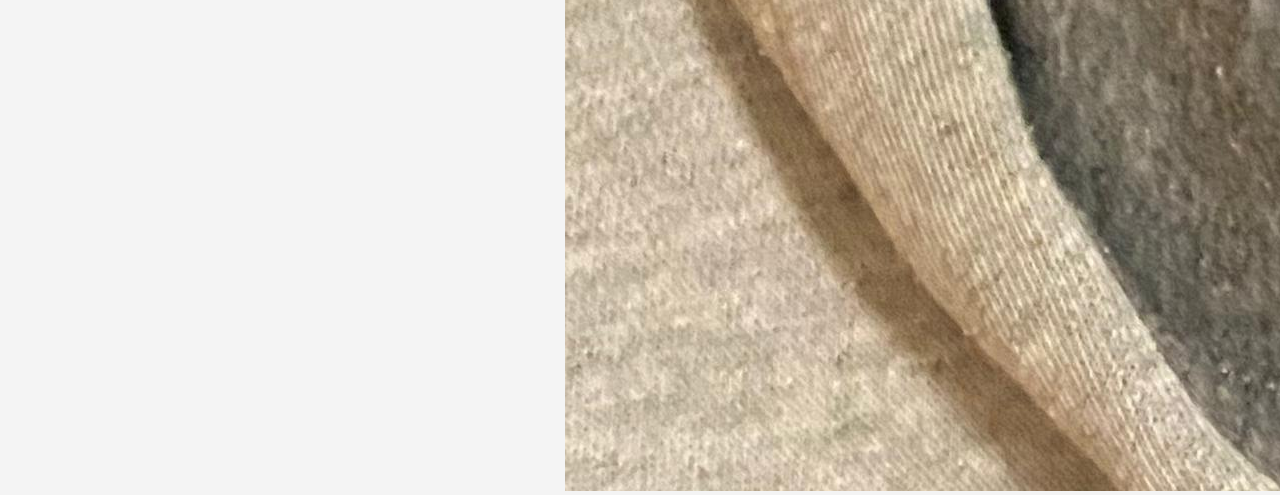
==== commit 7ba017e3: "Update index.html" ====
--- a/index.html
+++ b/index.html
@@ -5,108 +5,11 @@
     <meta charset="UTF-8">
     <meta name="viewport" content="width=device-width, initial-scale=1.0">
     <title>Àngel Tormos - CV</title>
+    <link rel="stylesheet" href="estilo.css">
     <link rel="stylesheet" href="https://cdnjs.cloudflare.com/ajax/libs/font-awesome/5.15.3/css/all.min.css">
     <link rel="icon" href="favicon.png" type="image/x-icon">
     <link rel="shortcut icon" href="favicon.png" type="image/x-icon">
-    <style>
-    body {
-      font-family: 'Arial', sans-serif;
-      margin: 0;
-      padding: 0;
-      background-color: #f4f4f4;
-    }
-
-    header {
-      background-color: #333;
-      color: #fff;
-      text-align: center;
-      padding: 20px;
-      position: relative;
-    }
-
-    .profile-image {
-      position: absolute;
-      top: 50%;
-      left: 50%;
-      transform: translate(-50%, -50%);
-      border-radius: 50%;
-      max-width: 150px;
-    }
-
-    section {
-      max-width: 800px;
-      margin: 20px auto;
-      padding: 20px;
-      border: 1px solid #ccc;
-      background-color: #fff;
-      box-shadow: 0 0 10px rgba(0, 0, 0, 0.1);
-      border-radius: 8px;
-    }
-
-    h1, h2 {
-      color: #333;
-    }
-
-    ul {
-      list-style-type: none;
-      padding: 0;
-    }
-
-    li {
-      margin-bottom: 10px;
-    }
-
-    .language-toggle {
-      text-align: center;
-      margin-top: 20px;
-    }
-
-    button {
-      background-color: #333;
-      color: #fff;
-      border: none;
-      padding: 10px 20px;
-      cursor: pointer;
-      border-radius: 5px;
-      margin: 0 10px;
-    }
-
-    .active-button {
-      background-color: #007BFF;
-      color: #fff;
-    }
-
-    button:hover {
-      background-color: #555;
-    }
-
-    .social-buttons {
-      text-align: center;
-      margin-top: 20px;
-    }
-
-    .social-buttons a {
-      display: inline-block;
-      margin: 0 10px;
-      color: #007BFF;
-      text-decoration: none;
-      font-size: 20px;
-    }
-
-    .github-button {
-      background-color: #333;
-    }
-
-    @media screen and (max-width: 600px) {
-      section {
-        padding: 10px;
-      }
-    }
-
-    .fa {
-      margin-right: 5px;
-    }
-  </style>
+    
 </head>
 
 <body>
@@ -115,7 +18,7 @@
     <h1>Àngel Tormos Gual</h1>
     <p>Currículum Vitae</p>
     <div class="profile-image">
-      <img src="ruta_de_tu_imagen.jpg" alt="Foto de Perfil">
+      <img src="PerfilCurriculum.jpg">
     </div>
   </header>
 
@@ -281,40 +184,7 @@
     <button class="valenciano-button" onclick="toggleLanguage('valenciano')"><i class="fas fa-language"></i> Valencià</button>
   </div>
 
-  <script>
-    function toggleLanguage(language) {
-      const espanolSection = document.querySelector('.espanol');
-      const englishSection = document.querySelector('.english');
-      const valencianoSection = document.querySelector('.valenciano');
-
-      const espanolButton = document.querySelector('.espanol-button');
-      const englishButton = document.querySelector('.english-button');
-      const valencianoButton = document.querySelector('.valenciano-button');
-
-      if (language === 'espanol') {
-        espanolSection.style.display = 'block';
-        englishSection.style.display = 'none';
-        valencianoSection.style.display = 'none';
-        espanolButton.classList.add('active-button');
-        englishButton.classList.remove('active-button');
-        valencianoButton.classList.remove('active-button');
-      } else if (language === 'english') {
-        espanolSection.style.display = 'none';
-        englishSection.style.display = 'block';
-        valencianoSection.style.display = 'none';
-        espanolButton.classList.remove('active-button');
-        englishButton.classList.add('active-button');
-        valencianoButton.classList.remove('active-button');
-      } else if (language === 'valenciano') {
-        espanolSection.style.display = 'none';
-        englishSection.style.display = 'none';
-        valencianoSection.style.display = 'block';
-        espanolButton.classList.remove('active-button');
-        englishButton.classList.remove('active-button');
-        valencianoButton.classList.add('active-button');
-      }
-    }
-  </script>
+  <script src="script.js"></script>
 
 
 </body>
--- a/estilo.css
+++ b/estilo.css
@@ -0,0 +1,97 @@
+    body {
+      font-family: 'Arial', sans-serif;
+      margin: 0;
+      padding: 0;
+      background-color: #f4f4f4;
+    }
+
+    header {
+      background-color: #333;
+      color: #fff;
+      text-align: center;
+      padding: 20px;
+      position: relative;
+    }
+
+    .profile-image {
+      position: absolute;
+      top: 50%;
+      left: 50%;
+      transform: translate(-50%, -50%);
+      border-radius: 50%;
+      max-width: 150px;
+    }
+
+    section {
+      max-width: 800px;
+      margin: 20px auto;
+      padding: 20px;
+      border: 1px solid #ccc;
+      background-color: #fff;
+      box-shadow: 0 0 10px rgba(0, 0, 0, 0.1);
+      border-radius: 8px;
+    }
+
+    h1, h2 {
+      color: #333;
+    }
+
+    ul {
+      list-style-type: none;
+      padding: 0;
+    }
+
+    li {
+      margin-bottom: 10px;
+    }
+
+    .language-toggle {
+      text-align: center;
+      margin-top: 20px;
+    }
+
+    button {
+      background-color: #333;
+      color: #fff;
+      border: none;
+      padding: 10px 20px;
+      cursor: pointer;
+      border-radius: 5px;
+      margin: 0 10px;
+    }
+
+    .active-button {
+      background-color: #007BFF;
+      color: #fff;
+    }
+
+    button:hover {
+      background-color: #555;
+    }
+
+    .social-buttons {
+      text-align: center;
+      margin-top: 20px;
+    }
+
+    .social-buttons a {
+      display: inline-block;
+      margin: 0 10px;
+      color: #007BFF;
+      text-decoration: none;
+      font-size: 20px;
+    }
+
+    .github-button {
+      background-color: #333;
+    }
+
+    @media screen and (max-width: 600px) {
+      section {
+        padding: 10px;
+      }
+    }
+
+    .fa {
+      margin-right: 5px;
+    }
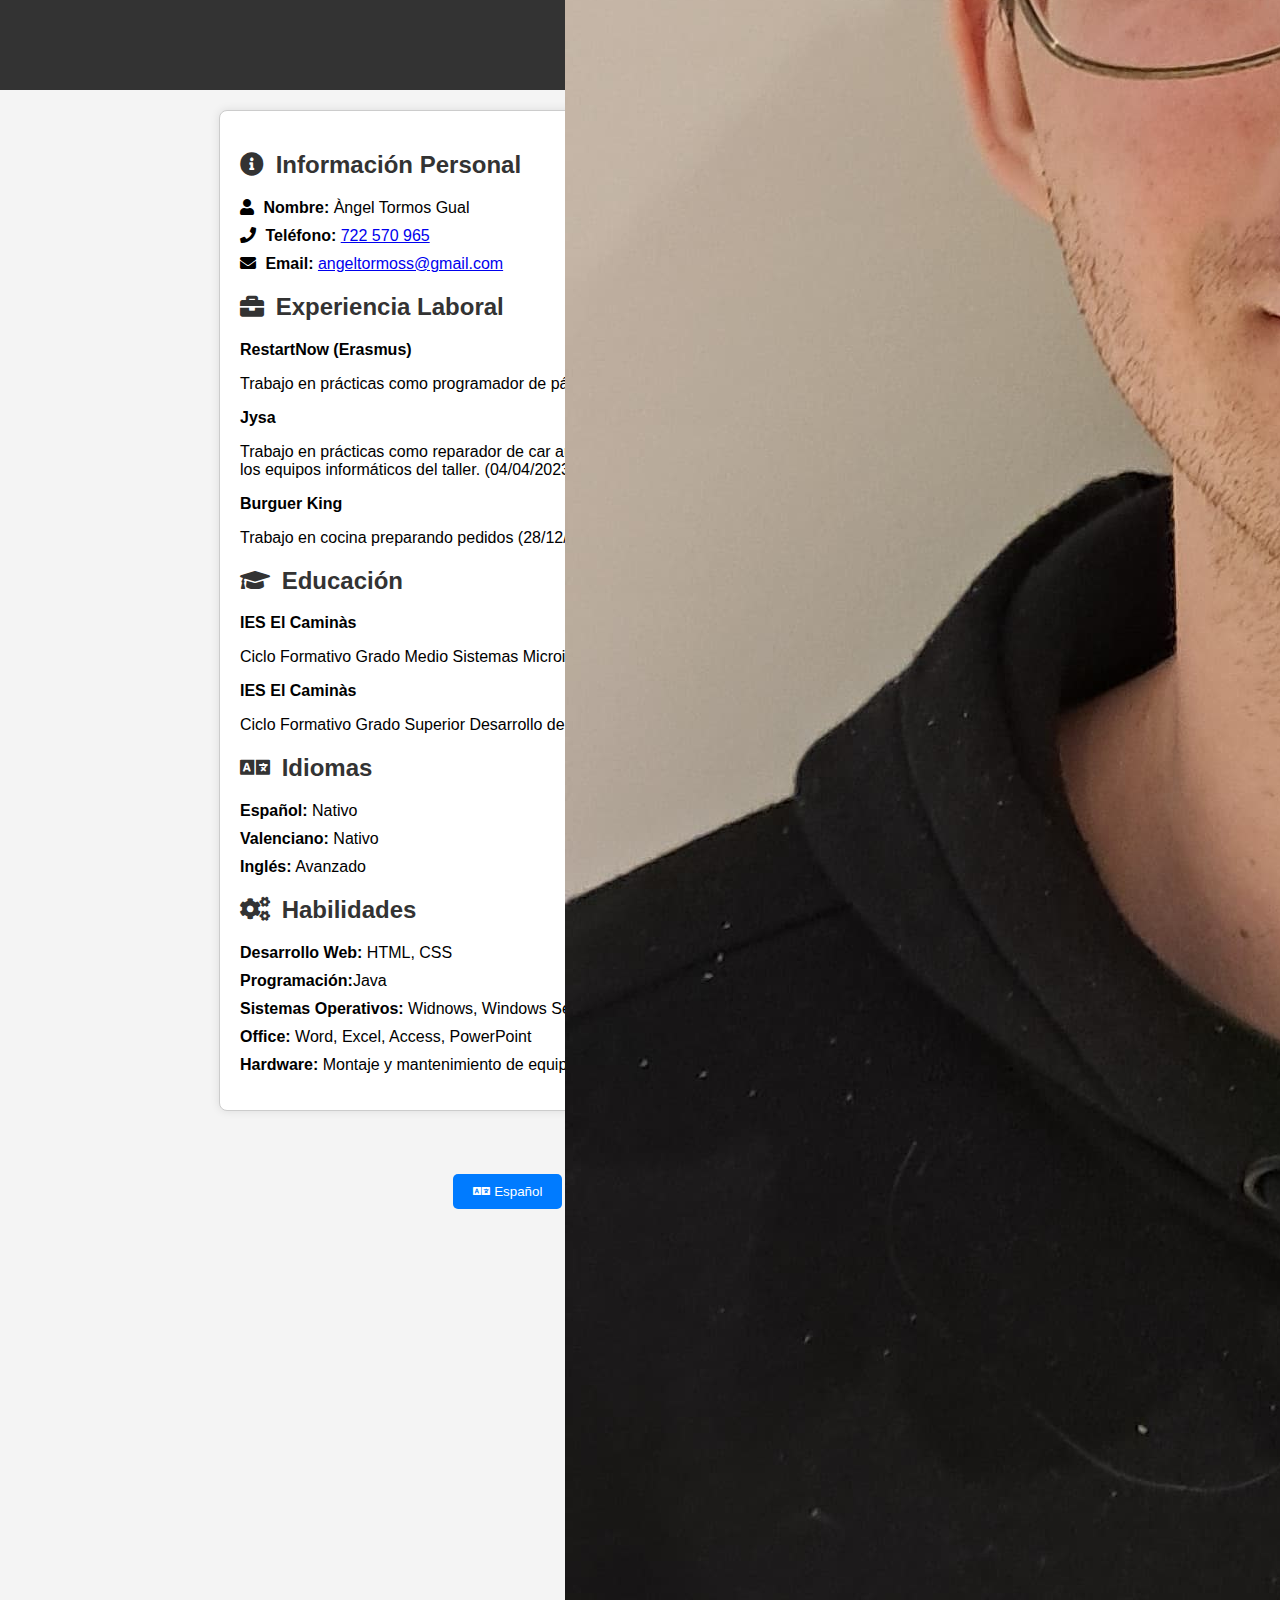
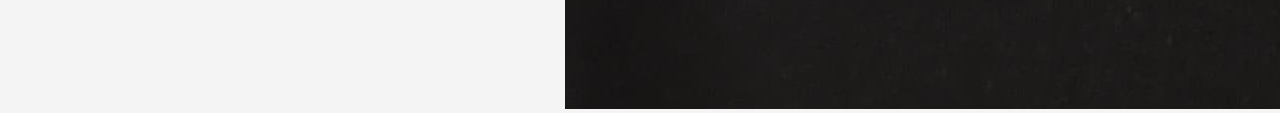
==== commit b3526d23: "Update index.html" ====
--- a/index.html
+++ b/index.html
@@ -14,11 +14,13 @@
 
 <body>
 
+
   <header>
-    <h1>Àngel Tormos Gual</h1>
-    <p>Currículum Vitae</p>
-    <div class="profile-image">
-      <img src="PerfilCurriculum.jpg">
+      <p>Àngel Tormos Gual</p>
+    <div class="profile-container">
+      <div class="profile-image">
+        <img src="PerfilCurriculum.jpg" alt="Foto de Perfil">
+      </div>
     </div>
   </header>
 
@@ -39,6 +41,10 @@
       <li>
         <strong>Jysa</strong>
         <p>Trabajo en prácticas como reparador de car audio, además de desempeñar tareas de oficina y de reparación de los equipos informáticos del taller. (04/04/2023 - 15/05/2023).</p>
+      </li>
+      <li>
+        <strong>Burguer King</strong>
+        <p>Trabajo en cocina preparando pedidos (28/12/2024 - Presente).</p>
       </li>
     </ul>
 
